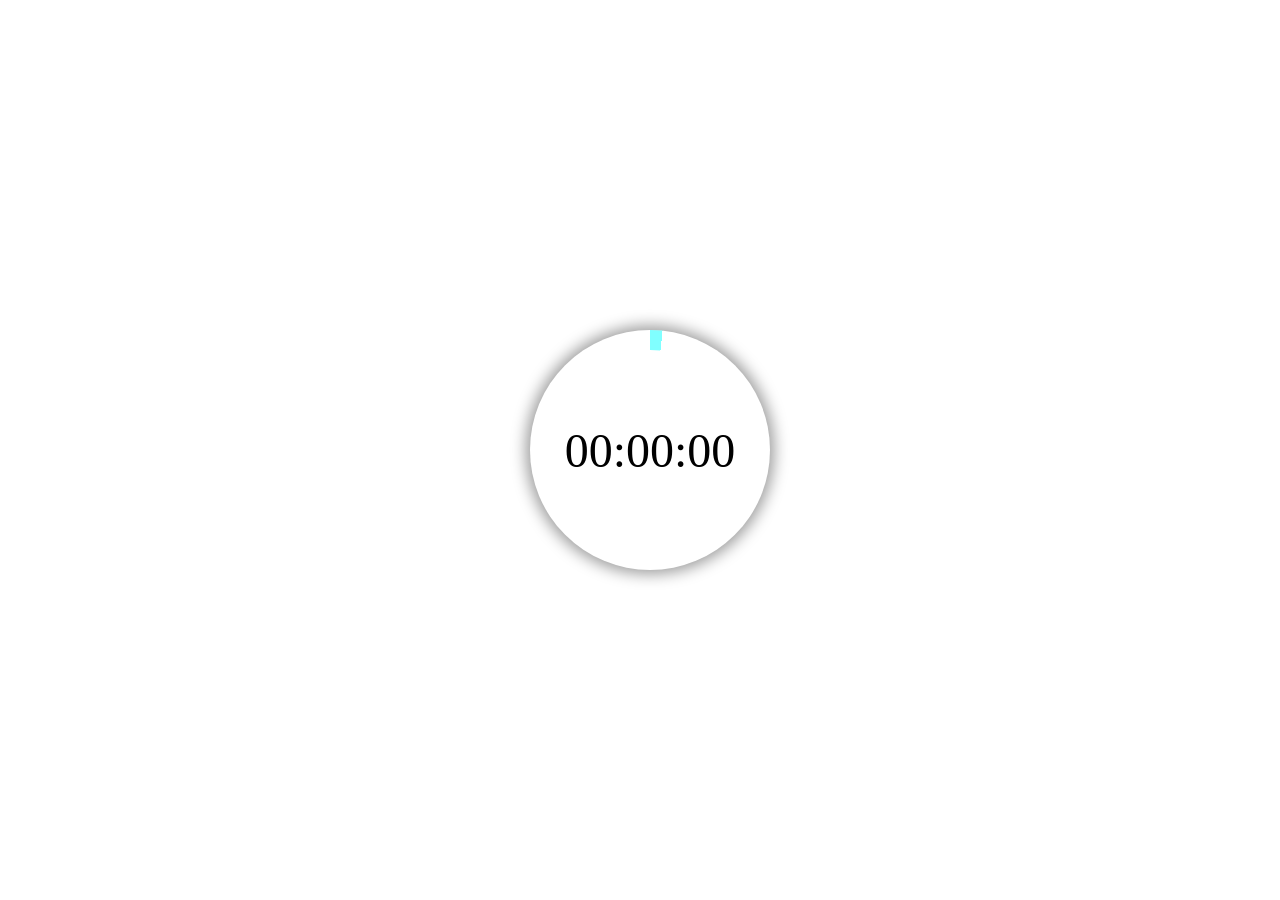
==== index.html @ 36dc8618 "count+ring" ====
<!DOCTYPE html>
<html lang="en">
<head>
    <meta charset="UTF-8">
    <meta name="viewport" content="width=device-width, initial-scale=1.0">
    <link rel="stylesheet" href="./style.css">
    <title>Document</title>
</head>
<body>
    <div class="timer"></div>
    <div class="timer-mask"></div>
    <script src="./script.js"></script>
</body>
</html>
---- style.css ----
body {
    width: 100%;
    min-height: 100vh;
    display: flex;
    justify-content: center;
    align-items: center;
    margin: 0;
  }
  
  .timer {
    width: 240px;
    height: 240px;
    box-shadow: 0 0 15px 4px rgba(0, 0, 0, .4);
    background-color: #fff;
    border-radius: 50%;
    display: flex;
  }

  .timer-mask {
    width: 200px;
    height: 200px;
   // box-shadow: 0 0 15px 4px rgba(0, 0, 0, .4);
    background-color: #fff;
    border-radius: 50%;
    display: flex;
    justify-content: center;
    align-items: center;
   margin-left: -220px;
   font-size: 48px;
}
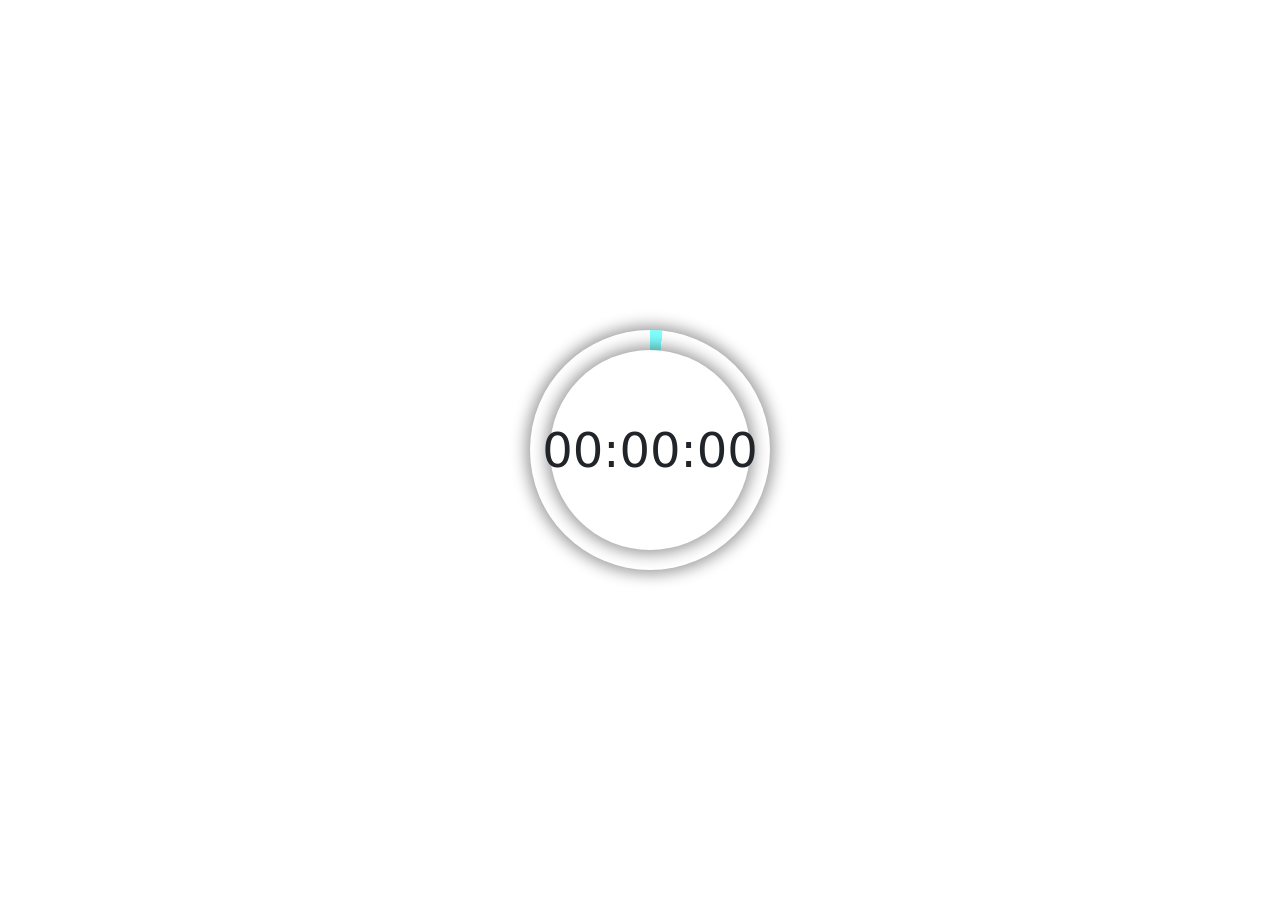
==== commit dcf04bad: "add Preloader" ====
--- a/index.html
+++ b/index.html
@@ -3,12 +3,19 @@
 <head>
     <meta charset="UTF-8">
     <meta name="viewport" content="width=device-width, initial-scale=1.0">
+    <link href="https://cdn.jsdelivr.net/npm/bootstrap@5.3.3/dist/css/bootstrap.min.css" rel="stylesheet" integrity="sha384-QWTKZyjpPEjISv5WaRU9OFeRpok6YctnYmDr5pNlyT2bRjXh0JMhjY6hW+ALEwIH" crossorigin="anonymous"> 
     <link rel="stylesheet" href="./style.css">
     <title>Document</title>
 </head>
 <body>
+    <div id="preloader">
+    <div class="spinner-grow text-info" role="status">
+        <span class="visually-hidden">Loading...</span>
+      </div>
+    </div>
     <div class="timer"></div>
     <div class="timer-mask"></div>
     <script src="./script.js"></script>
+    <script src="https://cdn.jsdelivr.net/npm/bootstrap@5.3.3/dist/js/bootstrap.bundle.min.js" integrity="sha384-YvpcrYf0tY3lHB60NNkmXc5s9fDVZLESaAA55NDzOxhy9GkcIdslK1eN7N6jIeHz" crossorigin="anonymous"></script>
 </body>
 </html>
--- a/style.css
+++ b/style.css
@@ -1,4 +1,4 @@
-body {
+  body { 
     width: 100%;
     min-height: 100vh;
     display: flex;
@@ -19,7 +19,7 @@
   .timer-mask {
     width: 200px;
     height: 200px;
-   // box-shadow: 0 0 15px 4px rgba(0, 0, 0, .4);
+    box-shadow: 0 0 15px 4px rgba(0, 0, 0, .4);
     background-color: #fff;
     border-radius: 50%;
     display: flex;
@@ -28,4 +28,9 @@
    margin-left: -220px;
    font-size: 48px;
 }
-  +  #preloader {
+    position: absolute;
+    align-items: center;
+    justify-content: center;
+
+  }
